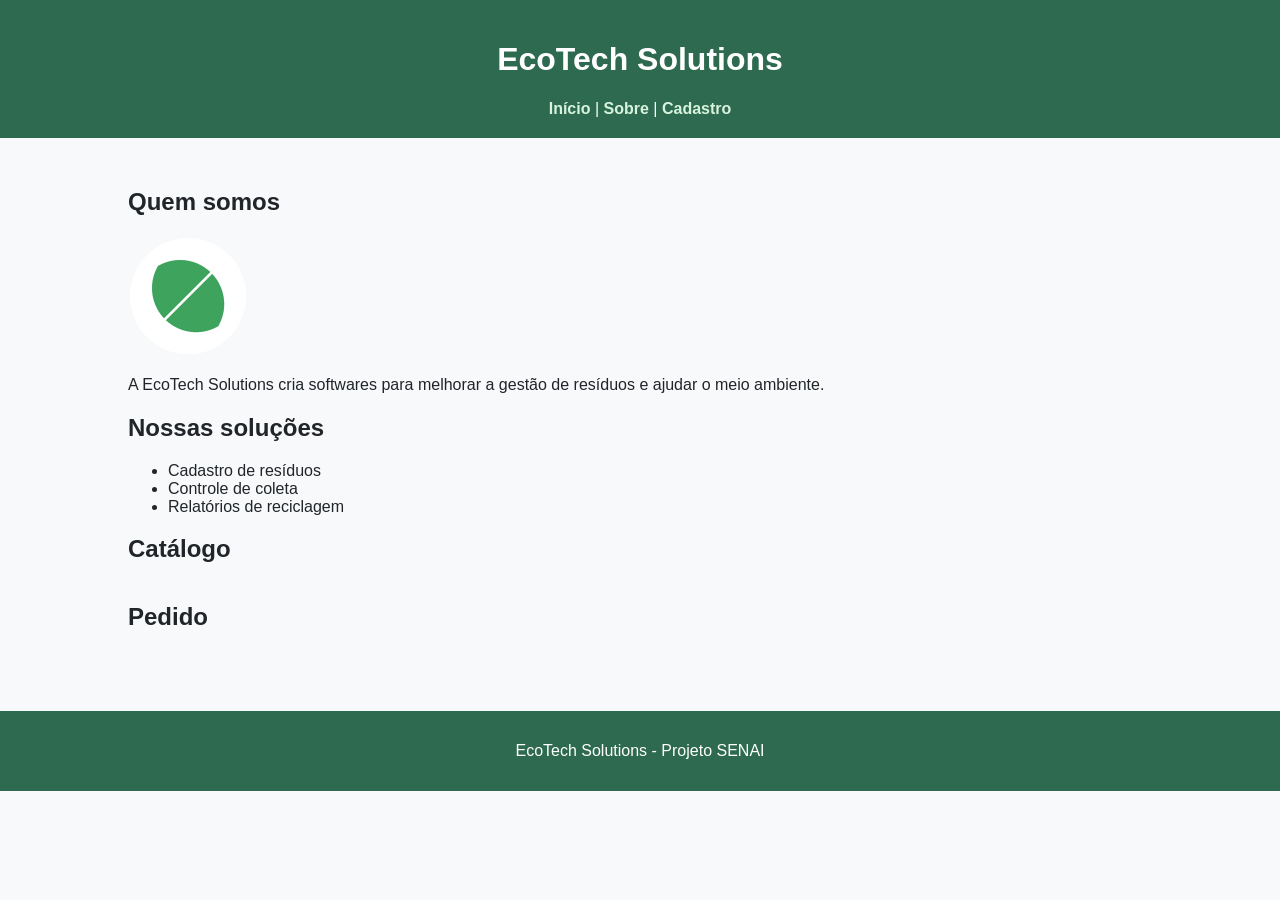
==== index.html @ facfe20d "Modelagem de dados de produtos" ====
<!DOCTYPE html>
<html lang="pt-BR">
<head>
  <meta charset="UTF-8">
    <title>EcoTech Solutions</title>

    <link rel="stylesheet" href="css/style.css">
</head>

<body>
  <header>
    <h1>EcoTech Solutions</h1>
    <nav>
      <a href="index.html">Início</a> |
      <a href="sobre.html">Sobre</a> |
      <a href="cadastro.html">Cadastro</a>
    </nav>
  </header>

  <main>
    <section>
      <h2>Quem somos</h2>
      <img src="img/logo.png" alt="Logo da EcoTech Solutions" width="120">
      <p>A EcoTech Solutions cria softwares para melhorar a gestão de resíduos e ajudar o meio ambiente.</p>
    </section>

    <section>
      <h2>Nossas soluções</h2>
      <ul>
        <li>Cadastro de resíduos</li>
        <li>Controle de coleta</li>
        <li>Relatórios de reciclagem</li>
      </ul>
    </section>

    <section>
  <h2>Catálogo</h2>
  <div id="catalogo" style="display: flex; gap: 10px;"></div>
  
  <h2>Pedido</h2>
  <div id="pedido"></div>
</section>
  </main>
<script>
  const produtos = [
    { id: 1, nome: "Muda de Árvore", preco: 15.00, img: "https://via.placeholder.com/100" },
    { id: 2, nome: "Ecobag", preco: 25.00, img: "https://via.placeholder.com/100" },
    { id: 3, nome: "Canudo Inox", preco: 20.00, img: "https://via.placeholder.com/100" },
    { id: 4, nome: "Composteira", preco: 120.00, img: "https://via.placeholder.com/100" },
    { id: 5, nome: "Escova Bambu", preco: 22.00, img: "https://via.placeholder.com/100" }
  ];
</script>
  <footer>
    <p>EcoTech Solutions - Projeto SENAI</p>
  </footer>
</body>
</html>
---- css/style.css ----
body {
  background-color: #F8F9FA;
  color: #212529;
  font-family: Arial, sans-serif;
  margin: 0;
  padding: 0;
}

header {
  background-color: #2D6A4F;
  color: #FFFFFF;
  padding: 20px;
  text-align: center;
}

header nav a {
  color: #D8F3DC;
  text-decoration: none;
  font-weight: bold;
}

header nav a:hover {
  color: #FFFFFF;
  text-decoration: underline;
}

main {
  padding: 30px;
  width: 80%;
  margin: 0 auto;
}

button[type="submit"] {
  background-color: #2D6A4F;
  color: #FFFFFF;
  border: none;
  padding: 10px 20px;
  font-size: 16px;
  cursor: pointer;
  border-radius: 5px;
}

button[type="submit"]:hover {
  background-color: #52B788;
}

footer {
  text-align: center;
  padding: 15px;
  background-color: #2D6A4F;
  color: #FFFFFF;
  margin-top: 30px;
}
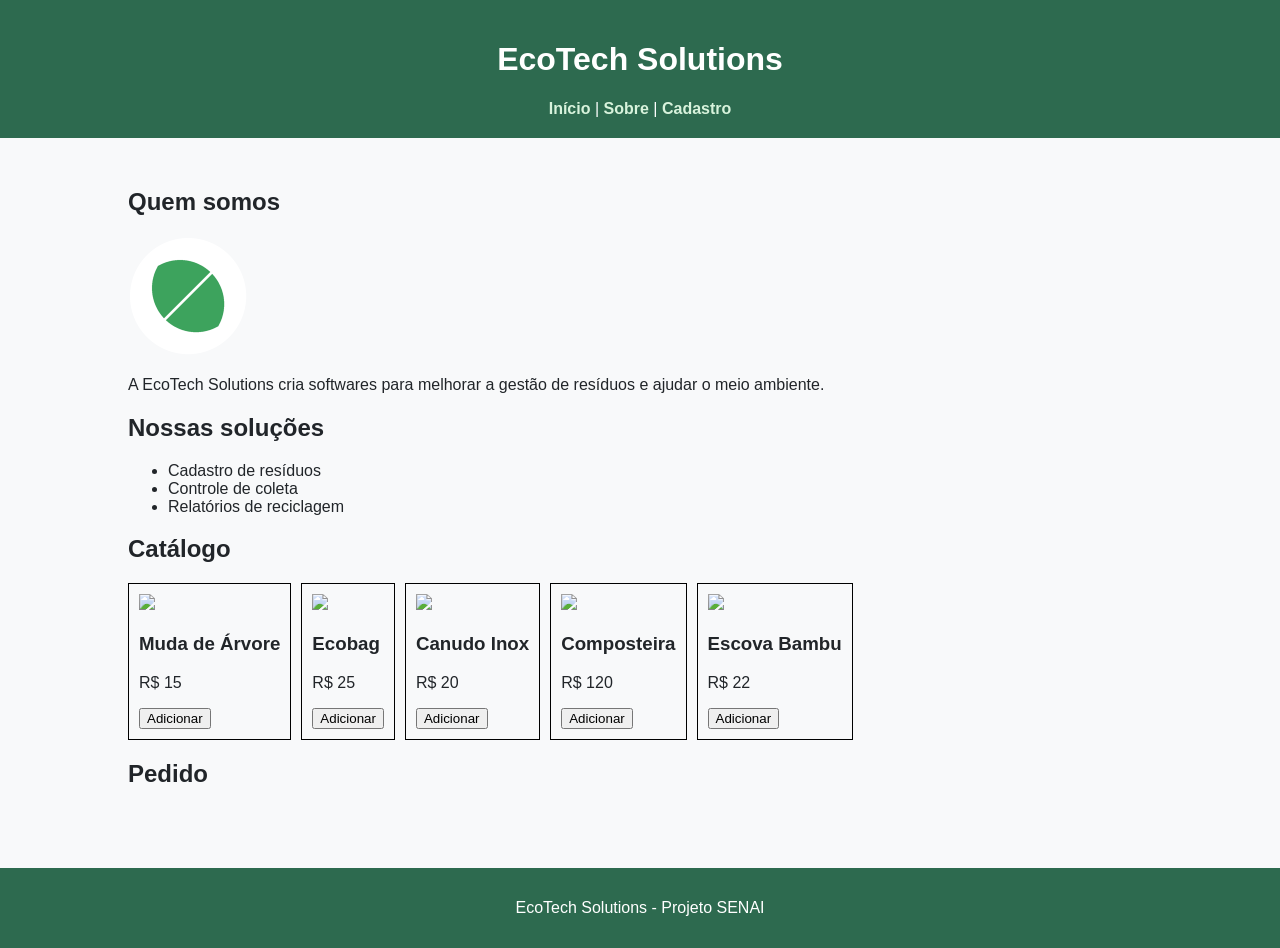
==== commit eacdf96f: "Função que monte e insere os cartões na página" ====
--- a/index.html
+++ b/index.html
@@ -49,6 +49,25 @@
     { id: 4, nome: "Composteira", preco: 120.00, img: "https://via.placeholder.com/100" },
     { id: 5, nome: "Escova Bambu", preco: 22.00, img: "https://via.placeholder.com/100" }
   ];
+
+  function criarCartoes() {
+    const divCatalogo = document.getElementById('catalogo'); // Pega a caixa vazia
+    
+    // Para cada produto no array, cria um HTML
+    produtos.forEach(produto => {
+      divCatalogo.innerHTML += `
+        <div style="border: 1px solid #000; padding: 10px;">
+          <img src="${produto.img}">
+          <h3>${produto.nome}</h3>
+          <p>R$ ${produto.preco}</p>
+          <button onclick="adicionar(${produto.id}, ${produto.preco})">Adicionar</button>
+        </div>
+      `;
+    });
+  }
+  
+  // Chama a função para rodar
+  criarCartoes();
 </script>
   <footer>
     <p>EcoTech Solutions - Projeto SENAI</p>
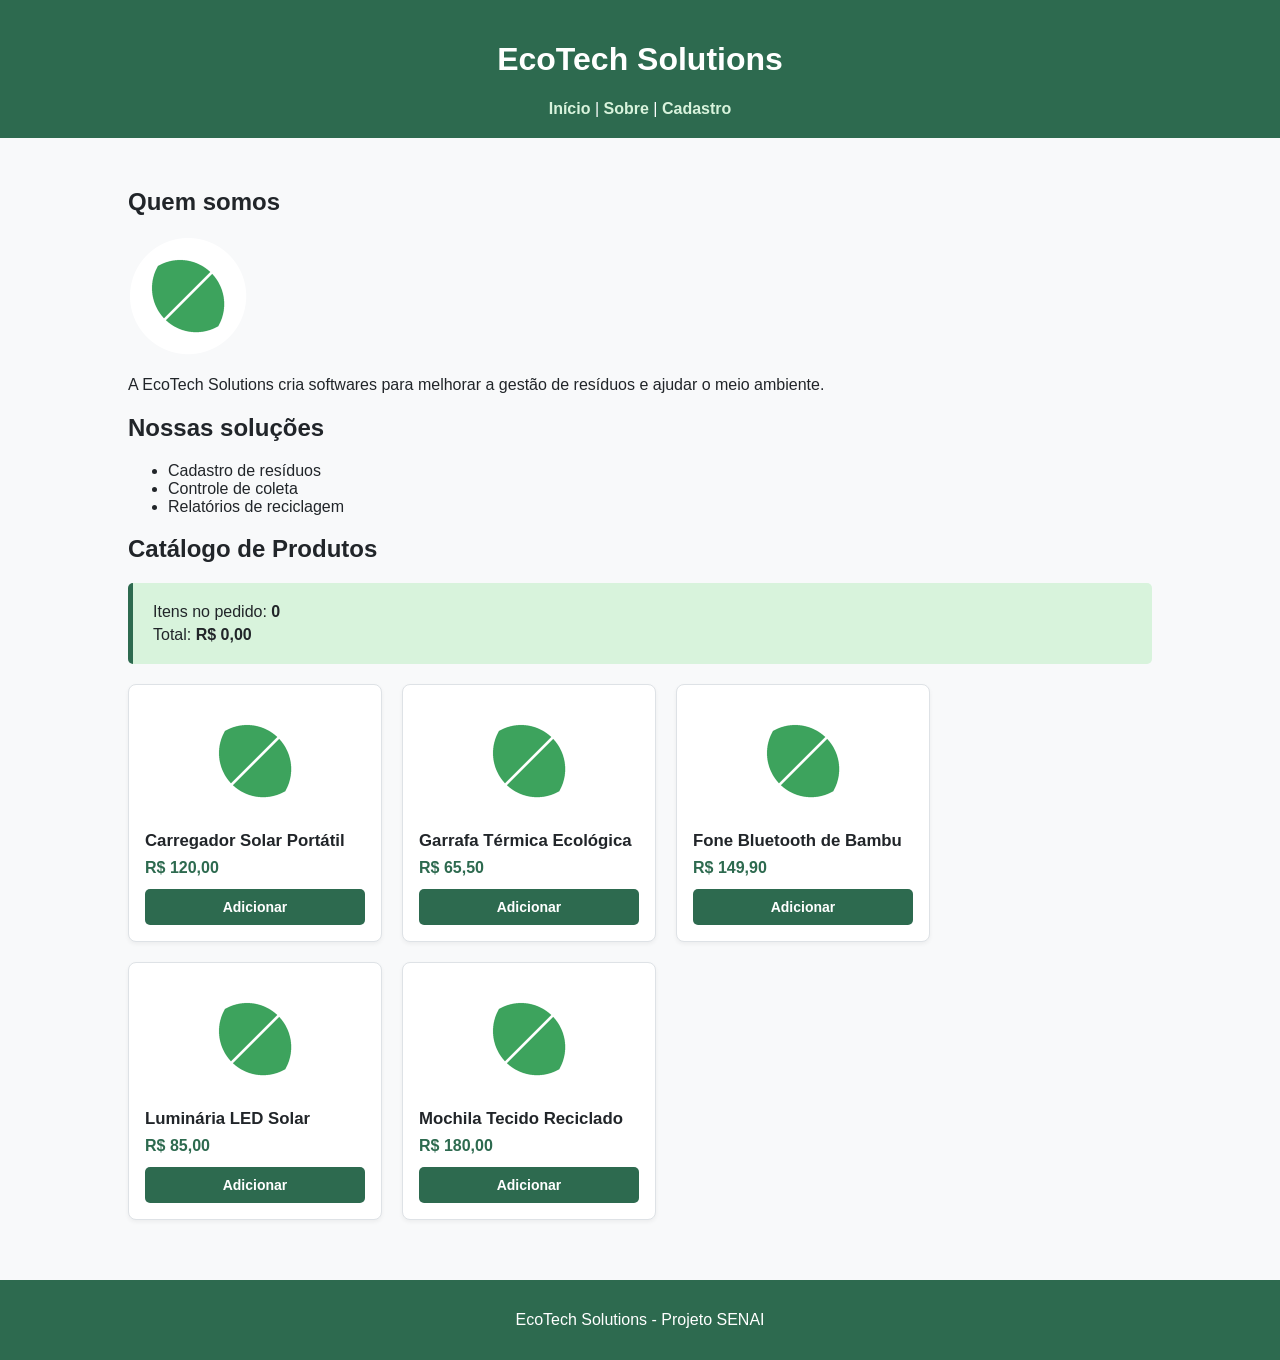
==== commit 4b879b39: "Implementa catalogo interativo, soma do pedido e estilos" ====
--- a/index.html
+++ b/index.html
@@ -2,11 +2,10 @@
 <html lang="pt-BR">
 <head>
   <meta charset="UTF-8">
-    <title>EcoTech Solutions</title>
+  <title>EcoTech Solutions</title>
 
-    <link rel="stylesheet" href="css/style.css">
+  <link rel="stylesheet" href="css/style.css">
 </head>
-
 <body>
   <header>
     <h1>EcoTech Solutions</h1>
@@ -32,45 +31,23 @@
         <li>Relatórios de reciclagem</li>
       </ul>
     </section>
+    <section>
+      <h2>Catálogo de Produtos</h2>
+      <div class="resumo-pedido">
+        <p>Itens no pedido: <strong id="qtd-itens">0</strong></p>
+        <p>Total: <strong id="total-pedido">R$ 0,00</strong></p>
+        <p id="info-desconto" style="display: none; color: #2e7d32; font-weight: bold;">
+          Desconto de 10% aplicado (3 ou mais itens)!
+        </p>
+      </div>
 
-    <section>
-  <h2>Catálogo</h2>
-  <div id="catalogo" style="display: flex; gap: 10px;"></div>
-  
-  <h2>Pedido</h2>
-  <div id="pedido"></div>
-</section>
+      <div id="catalogo"></div>
+    </section>
   </main>
-<script>
-  const produtos = [
-    { id: 1, nome: "Muda de Árvore", preco: 15.00, img: "https://via.placeholder.com/100" },
-    { id: 2, nome: "Ecobag", preco: 25.00, img: "https://via.placeholder.com/100" },
-    { id: 3, nome: "Canudo Inox", preco: 20.00, img: "https://via.placeholder.com/100" },
-    { id: 4, nome: "Composteira", preco: 120.00, img: "https://via.placeholder.com/100" },
-    { id: 5, nome: "Escova Bambu", preco: 22.00, img: "https://via.placeholder.com/100" }
-  ];
 
-  function criarCartoes() {
-    const divCatalogo = document.getElementById('catalogo'); // Pega a caixa vazia
-    
-    // Para cada produto no array, cria um HTML
-    produtos.forEach(produto => {
-      divCatalogo.innerHTML += `
-        <div style="border: 1px solid #000; padding: 10px;">
-          <img src="${produto.img}">
-          <h3>${produto.nome}</h3>
-          <p>R$ ${produto.preco}</p>
-          <button onclick="adicionar(${produto.id}, ${produto.preco})">Adicionar</button>
-        </div>
-      `;
-    });
-  }
-  
-  // Chama a função para rodar
-  criarCartoes();
-</script>
   <footer>
     <p>EcoTech Solutions - Projeto SENAI</p>
   </footer>
+  <script src="Js/script.js"></script>
 </body>
 </html>
--- a/css/style.css
+++ b/css/style.css
@@ -44,6 +44,73 @@
   background-color: #52B788;
 }
 
+/* Estilos do Resumo do Pedido e Catálogo Interativo */
+.resumo-pedido {
+  background-color: #D8F3DC;
+  border-left: 5px solid #2D6A4F;
+  padding: 15px 20px;
+  border-radius: 5px;
+  margin-bottom: 20px;
+}
+
+.resumo-pedido p {
+  margin: 5px 0;
+}
+
+#catalogo {
+  display: flex;
+  flex-wrap: wrap;
+  gap: 20px;
+  margin-top: 20px;
+}
+
+.card {
+  background-color: #FFFFFF;
+  border: 1px solid #DEE2E6;
+  border-radius: 8px;
+  padding: 16px;
+  width: 220px;
+  display: flex;
+  flex-direction: column;
+  justify-content: space-between;
+  box-shadow: 0 2px 4px rgba(0, 0, 0, 0.05);
+}
+
+.card img {
+  width: 100%;
+  height: 120px;
+  object-fit: contain;
+  margin-bottom: 10px;
+}
+
+.card h3 {
+  font-size: 1.05rem;
+  margin: 0 0 8px 0;
+  color: #212529;
+}
+
+.card .preco {
+  font-weight: bold;
+  color: #2D6A4F;
+  margin: 0 0 12px 0;
+}
+
+.btn-adicionar {
+  background-color: #2D6A4F;
+  color: #FFFFFF;
+  border: none;
+  padding: 10px;
+  font-size: 14px;
+  font-weight: bold;
+  cursor: pointer;
+  border-radius: 5px;
+  width: 100%;
+}
+
+.btn-adicionar:hover {
+  background-color: #52B788;
+}
+
 footer {
   text-align: center;
   padding: 15px;
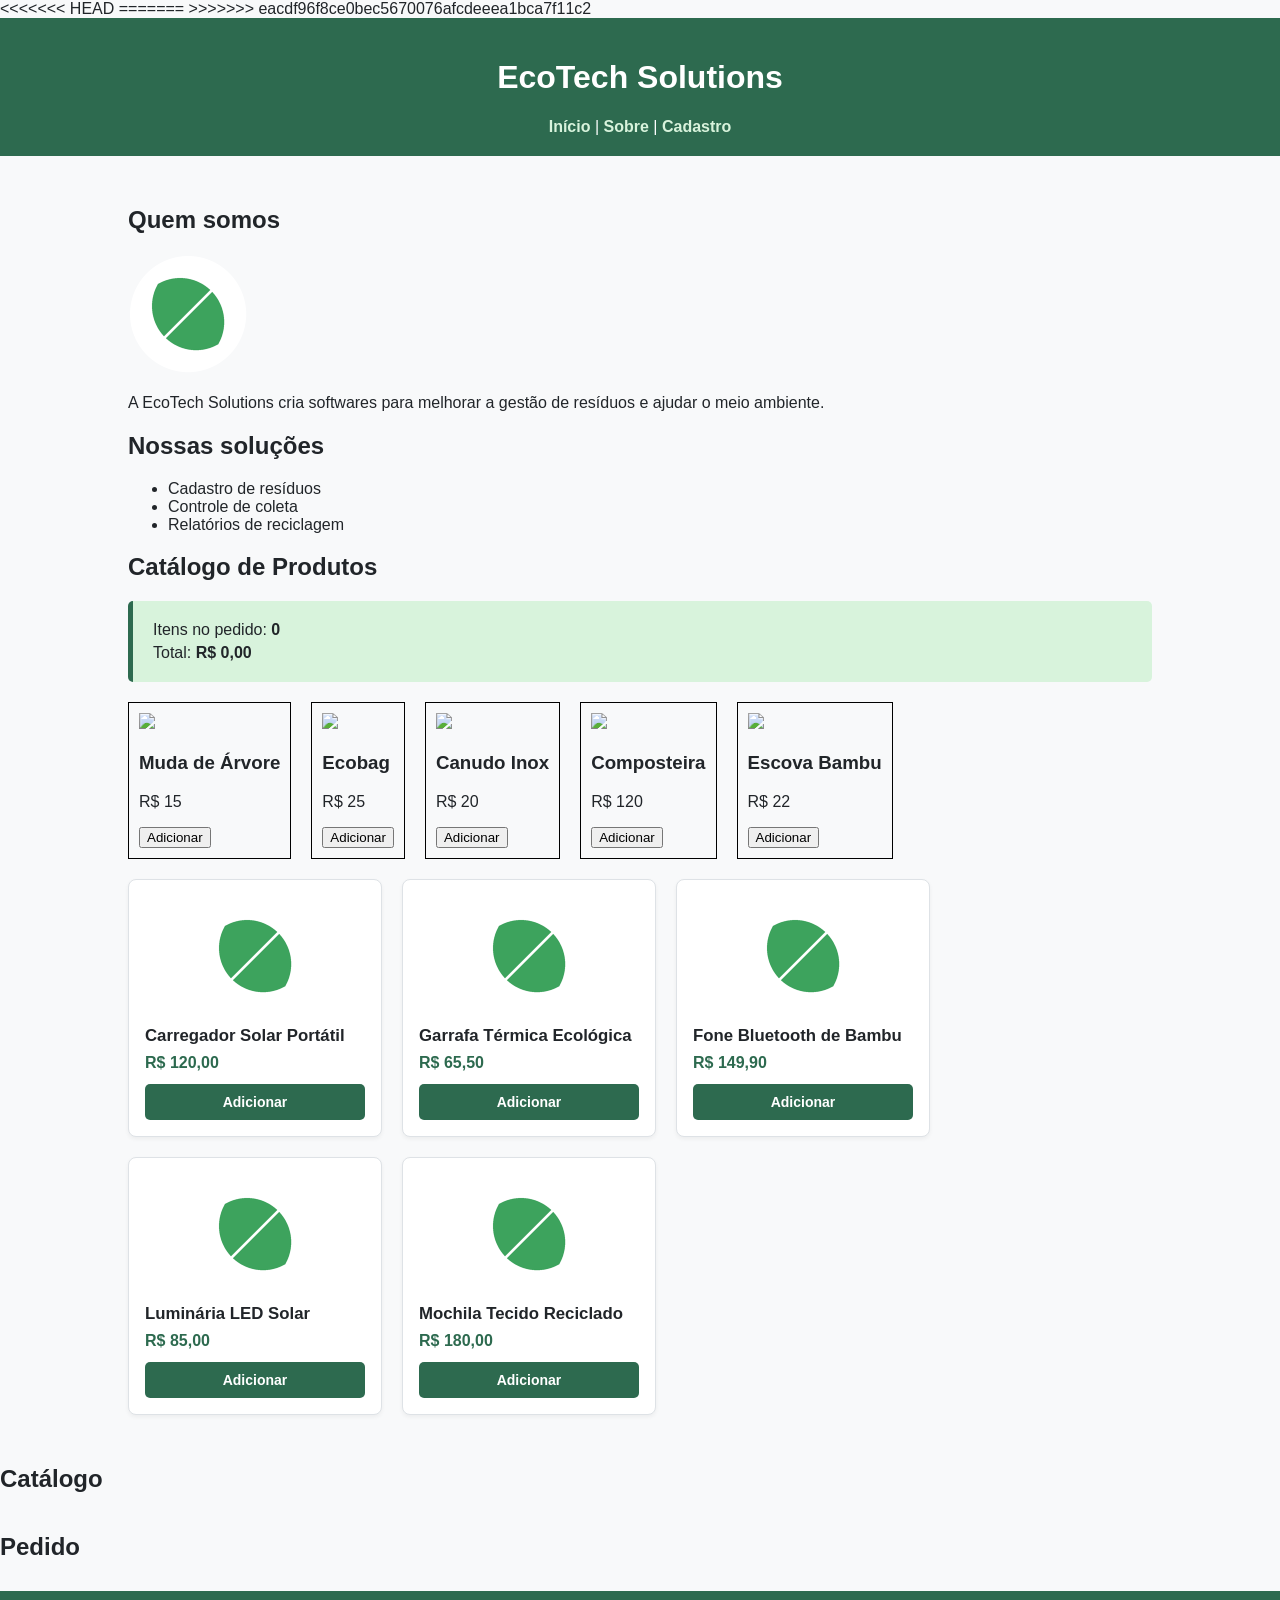
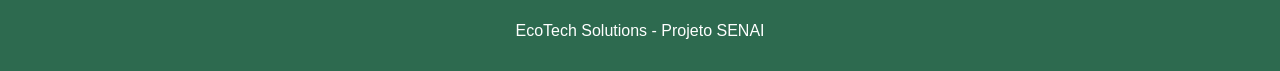
==== commit 8132a44c: "Resolve conflito no index.html" ====
--- a/index.html
+++ b/index.html
@@ -2,10 +2,17 @@
 <html lang="pt-BR">
 <head>
   <meta charset="UTF-8">
+<<<<<<< HEAD
   <title>EcoTech Solutions</title>
 
   <link rel="stylesheet" href="css/style.css">
+=======
+    <title>EcoTech Solutions</title>
+
+    <link rel="stylesheet" href="css/style.css">
+>>>>>>> eacdf96f8ce0bec5670076afcdeeea1bca7f11c2
 </head>
+
 <body>
   <header>
     <h1>EcoTech Solutions</h1>
@@ -45,6 +52,42 @@
     </section>
   </main>
 
+    <section>
+  <h2>Catálogo</h2>
+  <div id="catalogo" style="display: flex; gap: 10px;"></div>
+  
+  <h2>Pedido</h2>
+  <div id="pedido"></div>
+</section>
+  </main>
+<script>
+  const produtos = [
+    { id: 1, nome: "Muda de Árvore", preco: 15.00, img: "https://via.placeholder.com/100" },
+    { id: 2, nome: "Ecobag", preco: 25.00, img: "https://via.placeholder.com/100" },
+    { id: 3, nome: "Canudo Inox", preco: 20.00, img: "https://via.placeholder.com/100" },
+    { id: 4, nome: "Composteira", preco: 120.00, img: "https://via.placeholder.com/100" },
+    { id: 5, nome: "Escova Bambu", preco: 22.00, img: "https://via.placeholder.com/100" }
+  ];
+
+  function criarCartoes() {
+    const divCatalogo = document.getElementById('catalogo'); // Pega a caixa vazia
+    
+    // Para cada produto no array, cria um HTML
+    produtos.forEach(produto => {
+      divCatalogo.innerHTML += `
+        <div style="border: 1px solid #000; padding: 10px;">
+          <img src="${produto.img}">
+          <h3>${produto.nome}</h3>
+          <p>R$ ${produto.preco}</p>
+          <button onclick="adicionar(${produto.id}, ${produto.preco})">Adicionar</button>
+        </div>
+      `;
+    });
+  }
+  
+  // Chama a função para rodar
+  criarCartoes();
+</script>
   <footer>
     <p>EcoTech Solutions - Projeto SENAI</p>
   </footer>
--- a/css/style.css
+++ b/css/style.css
@@ -44,7 +44,7 @@
   background-color: #52B788;
 }
 
-/* Estilos do Resumo do Pedido e Catálogo Interativo */
+
 .resumo-pedido {
   background-color: #D8F3DC;
   border-left: 5px solid #2D6A4F;
--- a/css/style.css
+++ b/css/style.css
@@ -44,7 +44,7 @@
   background-color: #52B788;
 }
 
-/* Estilos do Resumo do Pedido e Catálogo Interativo */
+
 .resumo-pedido {
   background-color: #D8F3DC;
   border-left: 5px solid #2D6A4F;
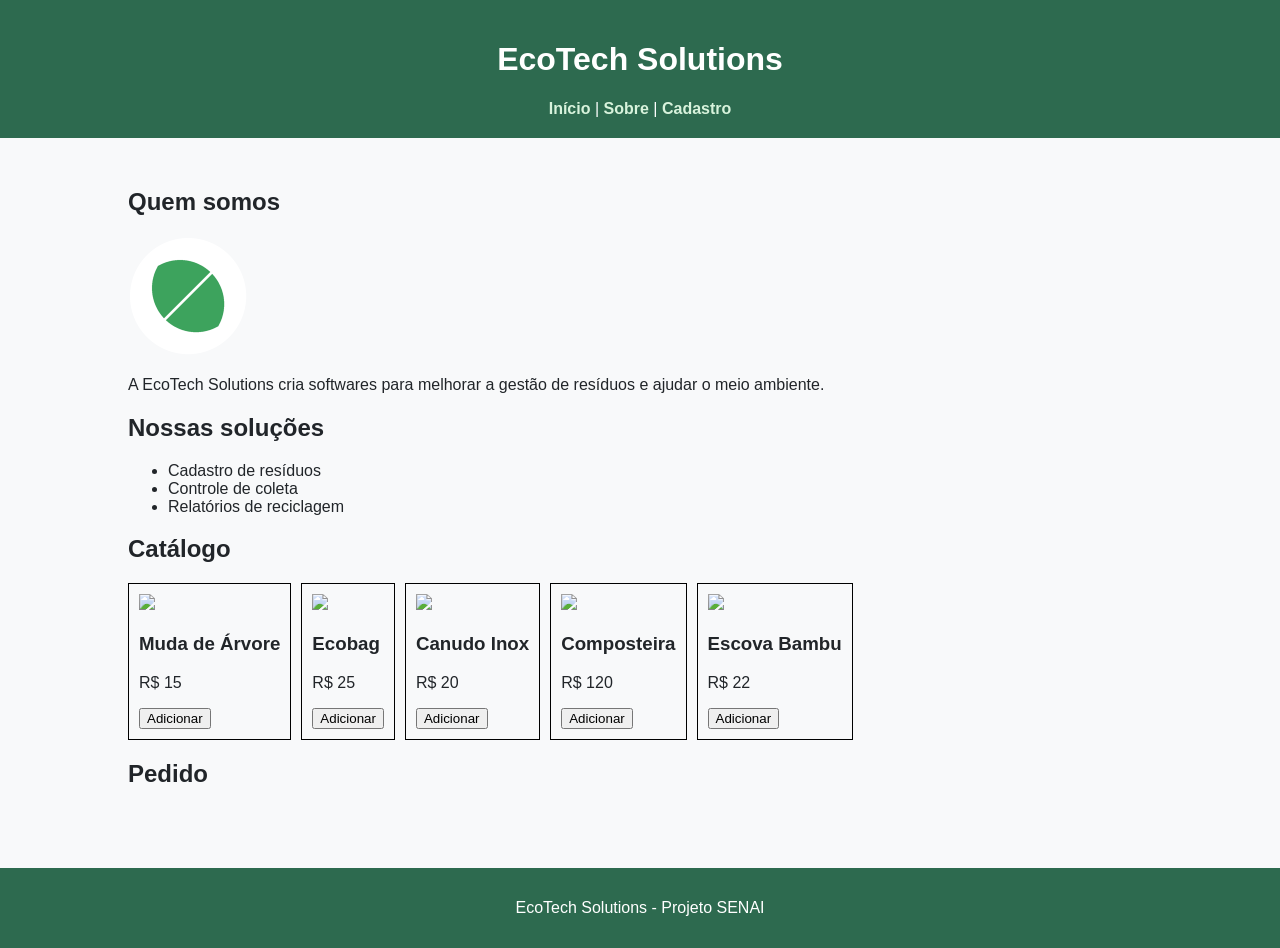
==== commit 1dcffd15: "Organizando o codigo" ====
--- a/index.html
+++ b/index.html
@@ -2,15 +2,9 @@
 <html lang="pt-BR">
 <head>
   <meta charset="UTF-8">
-<<<<<<< HEAD
-  <title>EcoTech Solutions</title>
-
-  <link rel="stylesheet" href="css/style.css">
-=======
     <title>EcoTech Solutions</title>
 
     <link rel="stylesheet" href="css/style.css">
->>>>>>> eacdf96f8ce0bec5670076afcdeeea1bca7f11c2
 </head>
 
 <body>
@@ -38,19 +32,6 @@
         <li>Relatórios de reciclagem</li>
       </ul>
     </section>
-    <section>
-      <h2>Catálogo de Produtos</h2>
-      <div class="resumo-pedido">
-        <p>Itens no pedido: <strong id="qtd-itens">0</strong></p>
-        <p>Total: <strong id="total-pedido">R$ 0,00</strong></p>
-        <p id="info-desconto" style="display: none; color: #2e7d32; font-weight: bold;">
-          Desconto de 10% aplicado (3 ou mais itens)!
-        </p>
-      </div>
-
-      <div id="catalogo"></div>
-    </section>
-  </main>
 
     <section>
   <h2>Catálogo</h2>
@@ -87,10 +68,30 @@
   
   // Chama a função para rodar
   criarCartoes();
+
+  let subtotal = 0;
+
+  function adicionar(id, preco) {
+    subtotal += preco; // Soma o preço do produto clicado
+    
+    // Calcula o desconto se passar de 50 reais (ex: 10% de desconto)
+    let total = subtotal;
+    if (subtotal > 50) {
+      total = subtotal * 0.90; 
+    }
+
+    // Mostra na tela (Passo 3)
+    document.getElementById('pedido').innerHTML = `
+      <p>Subtotal: R$ ${subtotal.toFixed(2)}</p>
+      <p><strong>Total a pagar: R$ ${total.toFixed(2)}</strong></p>
+    `;
+
+    // Mostra no console para a conferência do professor (Passo 4)
+    console.log("Subtotal:", subtotal, "| Total com desconto:", total);
+  }
 </script>
   <footer>
     <p>EcoTech Solutions - Projeto SENAI</p>
   </footer>
-  <script src="Js/script.js"></script>
 </body>
 </html>
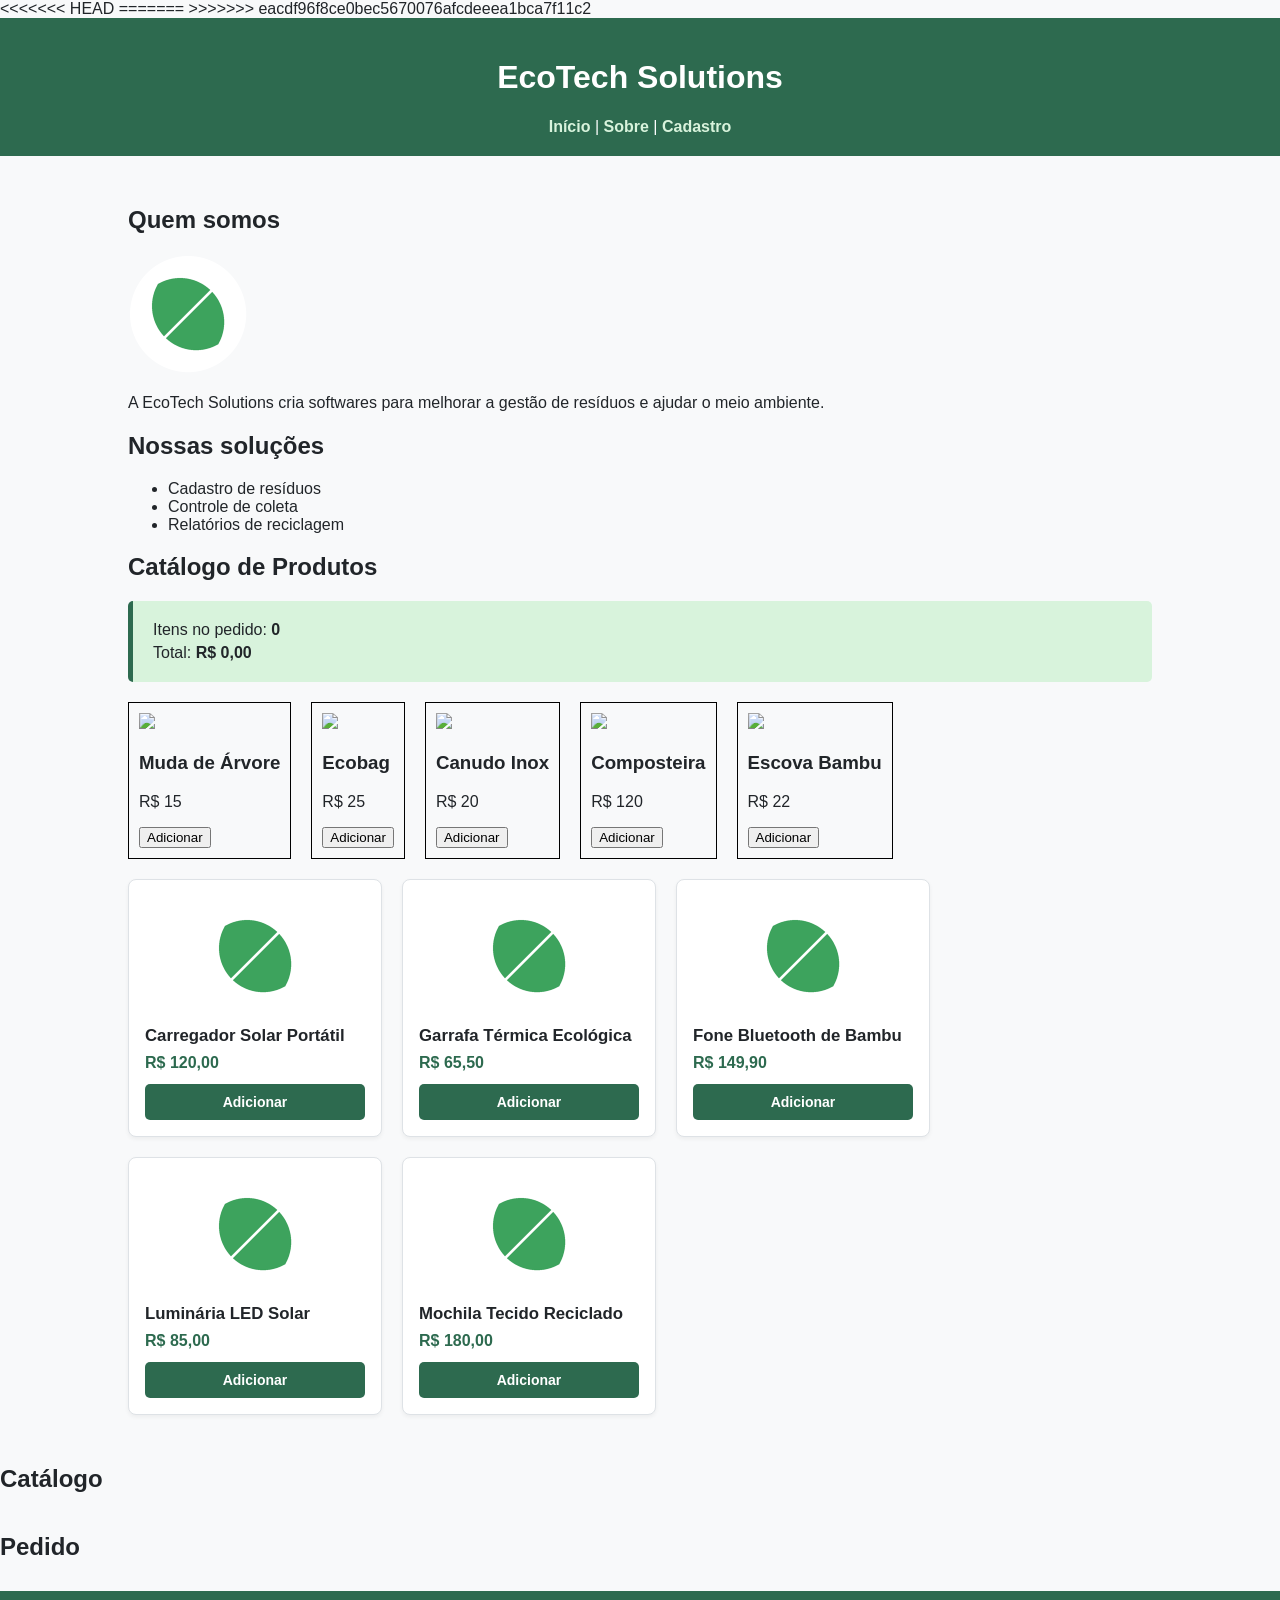
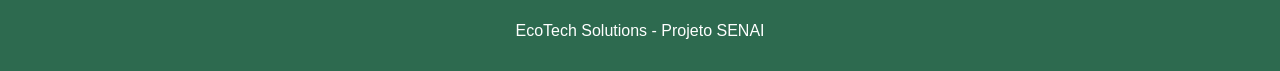
==== commit 466ef5fc: "Merge branch 'main' of https://github.com/morales7-dev/ecotech-site" ====
--- a/index.html
+++ b/index.html
@@ -2,9 +2,15 @@
 <html lang="pt-BR">
 <head>
   <meta charset="UTF-8">
+<<<<<<< HEAD
+  <title>EcoTech Solutions</title>
+
+  <link rel="stylesheet" href="css/style.css">
+=======
     <title>EcoTech Solutions</title>
 
     <link rel="stylesheet" href="css/style.css">
+>>>>>>> eacdf96f8ce0bec5670076afcdeeea1bca7f11c2
 </head>
 
 <body>
@@ -32,6 +38,19 @@
         <li>Relatórios de reciclagem</li>
       </ul>
     </section>
+    <section>
+      <h2>Catálogo de Produtos</h2>
+      <div class="resumo-pedido">
+        <p>Itens no pedido: <strong id="qtd-itens">0</strong></p>
+        <p>Total: <strong id="total-pedido">R$ 0,00</strong></p>
+        <p id="info-desconto" style="display: none; color: #2e7d32; font-weight: bold;">
+          Desconto de 10% aplicado (3 ou mais itens)!
+        </p>
+      </div>
+
+      <div id="catalogo"></div>
+    </section>
+  </main>
 
     <section>
   <h2>Catálogo</h2>
@@ -93,5 +112,6 @@
   <footer>
     <p>EcoTech Solutions - Projeto SENAI</p>
   </footer>
+  <script src="Js/script.js"></script>
 </body>
 </html>
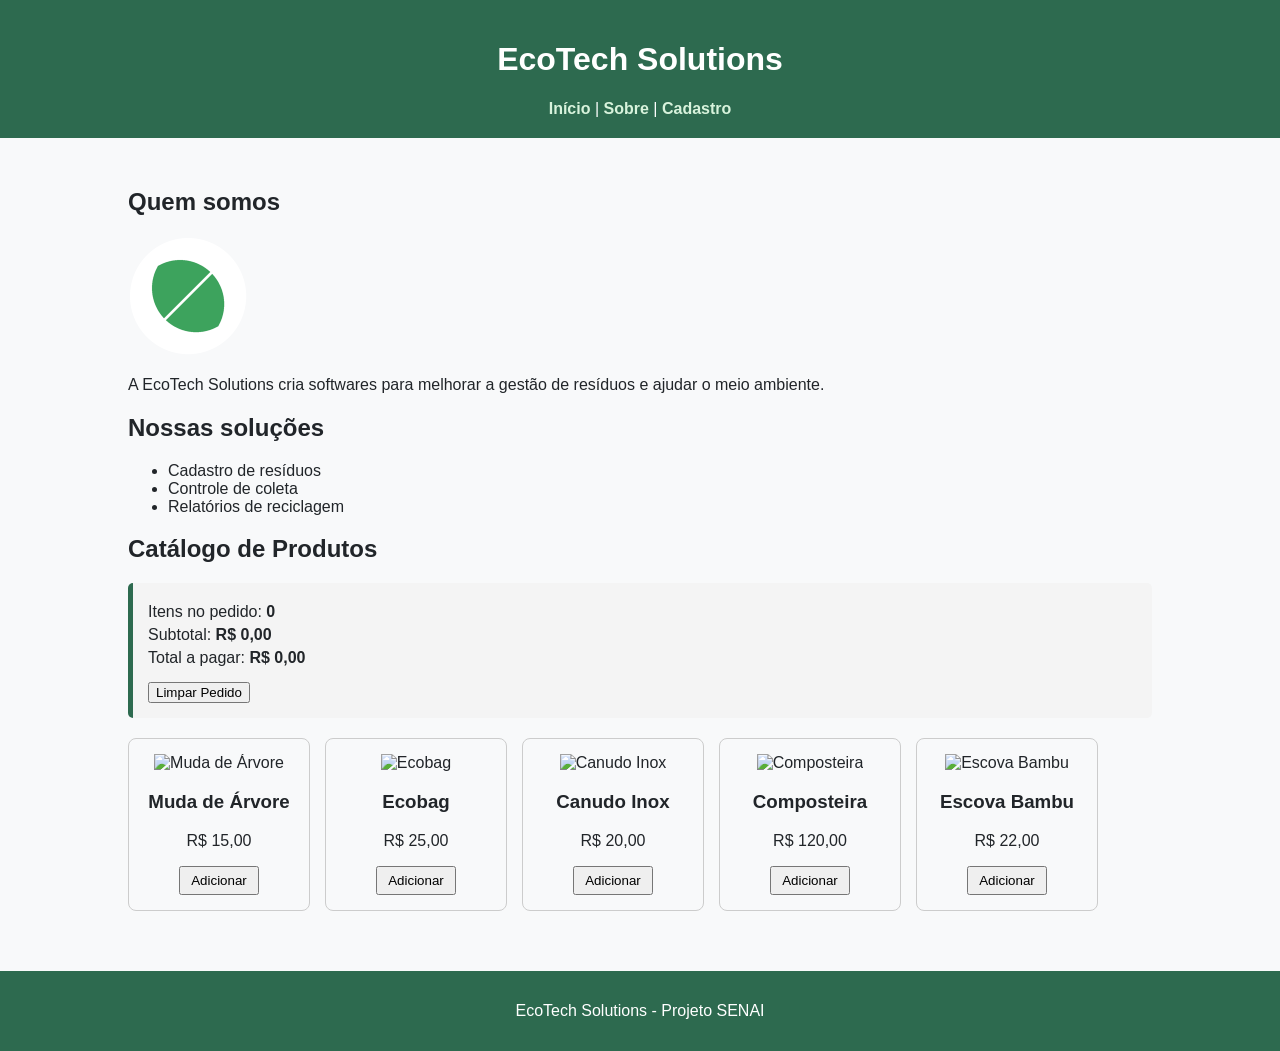
==== commit 37710188: "Reescreve e corrige bugs em index.html" ====
--- a/index.html
+++ b/index.html
@@ -2,15 +2,8 @@
 <html lang="pt-BR">
 <head>
   <meta charset="UTF-8">
-<<<<<<< HEAD
   <title>EcoTech Solutions</title>
-
   <link rel="stylesheet" href="css/style.css">
-=======
-    <title>EcoTech Solutions</title>
-
-    <link rel="stylesheet" href="css/style.css">
->>>>>>> eacdf96f8ce0bec5670076afcdeeea1bca7f11c2
 </head>
 
 <body>
@@ -38,80 +31,106 @@
         <li>Relatórios de reciclagem</li>
       </ul>
     </section>
+
     <section>
       <h2>Catálogo de Produtos</h2>
-      <div class="resumo-pedido">
+      
+      <!-- Caixa de resumo do pedido -->
+      <div class="resumo-pedido" style="background: #f4f4f4; padding: 15px; margin-bottom: 20px; border-radius: 5px;">
         <p>Itens no pedido: <strong id="qtd-itens">0</strong></p>
-        <p>Total: <strong id="total-pedido">R$ 0,00</strong></p>
+        <p>Subtotal: <strong id="subtotal-pedido">R$ 0,00</strong></p>
+        <p>Total a pagar: <strong id="total-pedido">R$ 0,00</strong></p>
+        
         <p id="info-desconto" style="display: none; color: #2e7d32; font-weight: bold;">
           Desconto de 10% aplicado (3 ou mais itens)!
         </p>
+
+        <button onclick="limparPedido()" style="margin-top: 10px; cursor: pointer;">Limpar Pedido</button>
       </div>
 
-      <div id="catalogo"></div>
+      <!-- Onde os cards dos produtos vão aparecer -->
+      <div id="catalogo" style="display: flex; gap: 15px; flex-wrap: wrap;"></div>
     </section>
   </main>
 
-    <section>
-  <h2>Catálogo</h2>
-  <div id="catalogo" style="display: flex; gap: 10px;"></div>
-  
-  <h2>Pedido</h2>
-  <div id="pedido"></div>
-</section>
-  </main>
-<script>
-  const produtos = [
-    { id: 1, nome: "Muda de Árvore", preco: 15.00, img: "https://via.placeholder.com/100" },
-    { id: 2, nome: "Ecobag", preco: 25.00, img: "https://via.placeholder.com/100" },
-    { id: 3, nome: "Canudo Inox", preco: 20.00, img: "https://via.placeholder.com/100" },
-    { id: 4, nome: "Composteira", preco: 120.00, img: "https://via.placeholder.com/100" },
-    { id: 5, nome: "Escova Bambu", preco: 22.00, img: "https://via.placeholder.com/100" }
-  ];
-
-  function criarCartoes() {
-    const divCatalogo = document.getElementById('catalogo'); // Pega a caixa vazia
-    
-    // Para cada produto no array, cria um HTML
-    produtos.forEach(produto => {
-      divCatalogo.innerHTML += `
-        <div style="border: 1px solid #000; padding: 10px;">
-          <img src="${produto.img}">
-          <h3>${produto.nome}</h3>
-          <p>R$ ${produto.preco}</p>
-          <button onclick="adicionar(${produto.id}, ${produto.preco})">Adicionar</button>
-        </div>
-      `;
-    });
-  }
-  
-  // Chama a função para rodar
-  criarCartoes();
-
-  let subtotal = 0;
-
-  function adicionar(id, preco) {
-    subtotal += preco; // Soma o preço do produto clicado
-    
-    // Calcula o desconto se passar de 50 reais (ex: 10% de desconto)
-    let total = subtotal;
-    if (subtotal > 50) {
-      total = subtotal * 0.90; 
-    }
-
-    // Mostra na tela (Passo 3)
-    document.getElementById('pedido').innerHTML = `
-      <p>Subtotal: R$ ${subtotal.toFixed(2)}</p>
-      <p><strong>Total a pagar: R$ ${total.toFixed(2)}</strong></p>
-    `;
-
-    // Mostra no console para a conferência do professor (Passo 4)
-    console.log("Subtotal:", subtotal, "| Total com desconto:", total);
-  }
-</script>
   <footer>
     <p>EcoTech Solutions - Projeto SENAI</p>
   </footer>
-  <script src="Js/script.js"></script>
+
+  <script>
+    // 1. Lista de produtos (Array de Objetos)
+    const produtos = [
+      { id: 1, nome: "Muda de Árvore", preco: 15.00, img: "https://via.placeholder.com/100" },
+      { id: 2, nome: "Ecobag", preco: 25.00, img: "https://via.placeholder.com/100" },
+      { id: 3, nome: "Canudo Inox", preco: 20.00, img: "https://via.placeholder.com/100" },
+      { id: 4, nome: "Composteira", preco: 120.00, img: "https://via.placeholder.com/100" },
+      { id: 5, nome: "Escova Bambu", preco: 22.00, img: "https://via.placeholder.com/100" }
+    ];
+
+    // Variáveis para guardar o estado do carrinho
+    let quantidadeItens = 0;
+    let subtotal = 0;
+
+    // 2. Função para desenhar os produtos na tela
+    function criarCartoes() {
+      const divCatalogo = document.getElementById('catalogo');
+      divCatalogo.innerHTML = ""; // Garante que começa vazio
+
+      for (let i = 0; i < produtos.length; i++) {
+        let produto = produtos[i];
+
+        divCatalogo.innerHTML += `
+          <div style="border: 1px solid #ccc; padding: 15px; border-radius: 8px; text-align: center; width: 150px;">
+            <img src="${produto.img}" alt="${produto.nome}">
+            <h3>${produto.nome}</h3>
+            <p>R$ ${produto.preco.toFixed(2).replace('.', ',')}</p>
+            <button onclick="adicionar(${produto.preco})" style="cursor: pointer; padding: 5px 10px;">
+              Adicionar
+            </button>
+          </div>
+        `;
+      }
+    }
+
+    // 3. Função chamada ao clicar em "Adicionar"
+    function adicionar(preco) {
+      quantidadeItens = quantidadeItens + 1;
+      subtotal = subtotal + preco;
+
+      atualizarTela();
+    }
+
+    // 4. Função para calcular desconto e atualizar os textos do HTML
+    function atualizarTela() {
+      let total = subtotal;
+      const textoDesconto = document.getElementById('info-desconto');
+
+      // Regra: 10% de desconto se tiver 3 ou mais itens
+      if (quantidadeItens >= 3) {
+        total = subtotal * 0.90;
+        textoDesconto.style.display = 'block'; // Mostra a mensagem verde
+      } else {
+        textoDesconto.style.display = 'none'; // Esconde a mensagem verde
+      }
+
+      // Atualiza os valores na tela formatados em Reais
+      document.getElementById('qtd-itens').innerText = quantidadeItens;
+      document.getElementById('subtotal-pedido').innerText = "R$ " + subtotal.toFixed(2).replace('.', ',');
+      document.getElementById('total-pedido').innerText = "R$ " + total.toFixed(2).replace('.', ',');
+
+      // Log no console para conferência
+      console.log("Itens:", quantidadeItens, "| Subtotal:", subtotal, "| Total:", total);
+    }
+
+    // 5. Função extra para zerar o carrinho
+    function limparPedido() {
+      quantidadeItens = 0;
+      subtotal = 0;
+      atualizarTela();
+    }
+
+    // Inicia o catálogo assim que a página carrega
+    criarCartoes();
+  </script>
 </body>
-</html>
+</html>
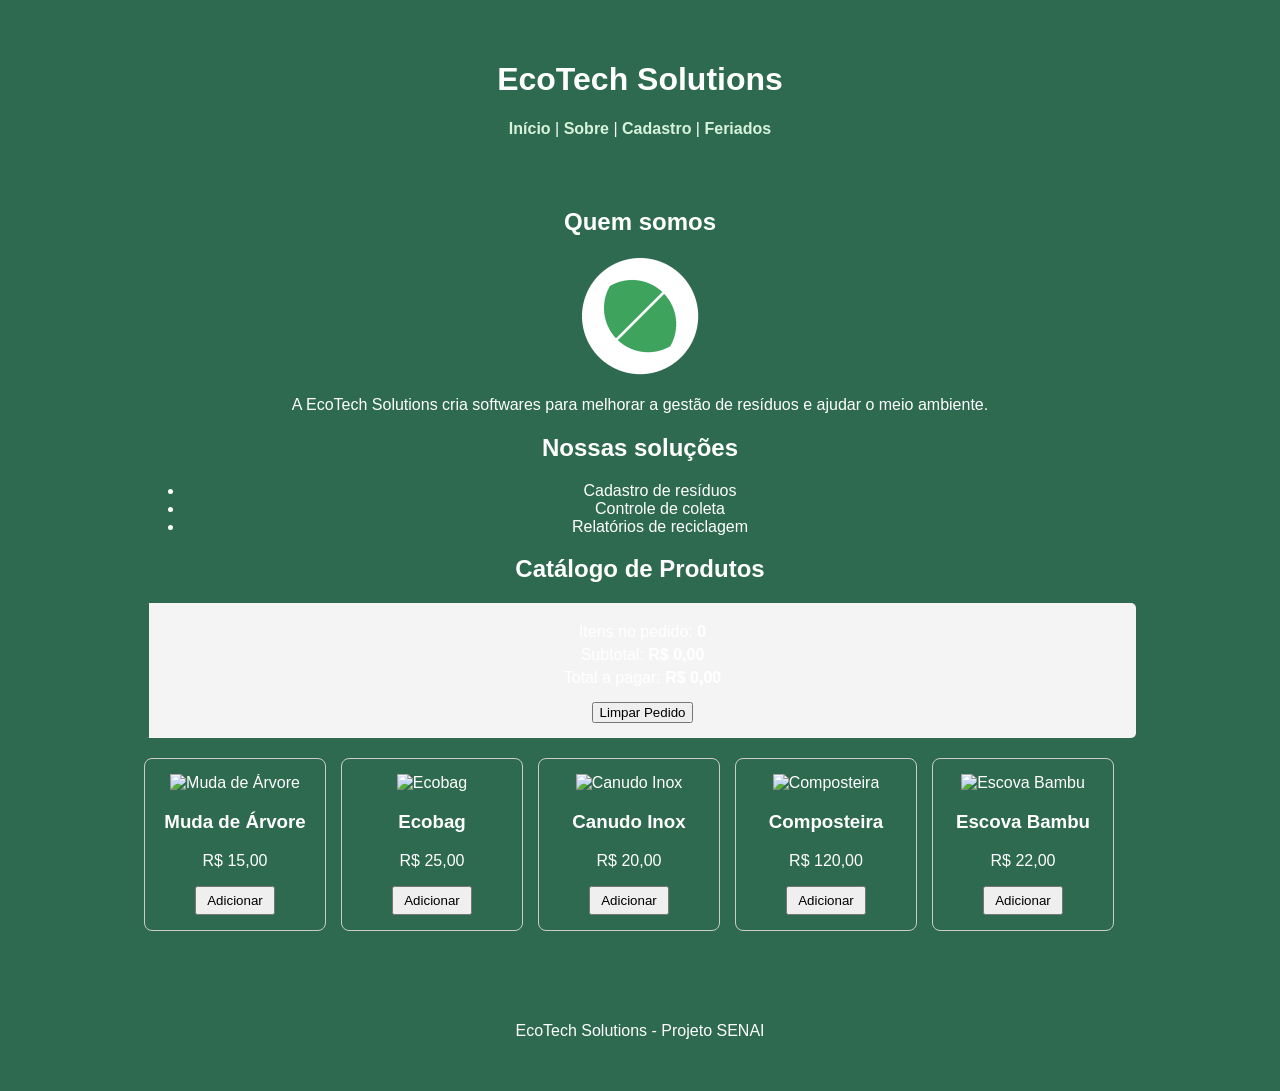
==== commit f06ece96: "Adiciona link de feriados no menu de navegação" ====
--- a/index.html
+++ b/index.html
@@ -8,11 +8,13 @@
 
 <body>
   <header>
+    <header>
     <h1>EcoTech Solutions</h1>
     <nav>
       <a href="index.html">Início</a> |
       <a href="sobre.html">Sobre</a> |
-      <a href="cadastro.html">Cadastro</a>
+      <a href="cadastro.html">Cadastro</a> |
+      <a href="feriados.html">Feriados</a>
     </nav>
   </header>
 
